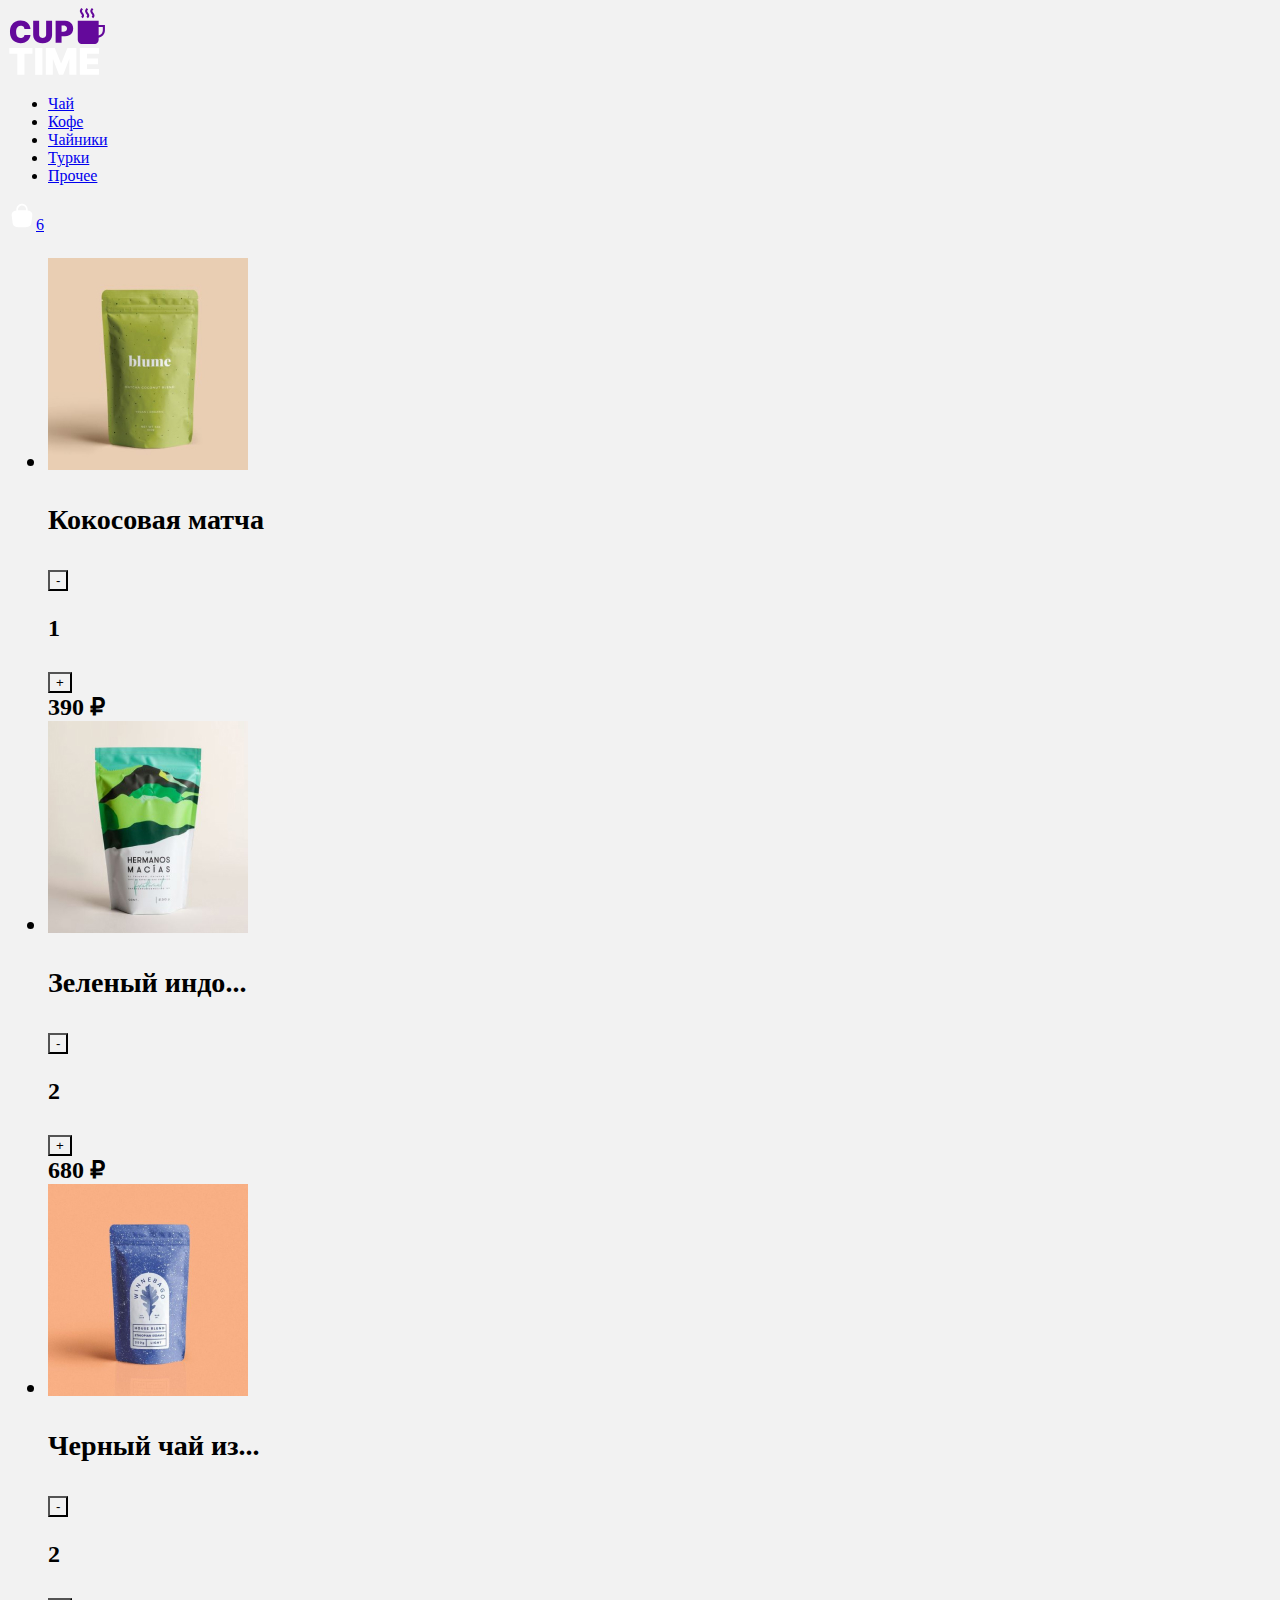
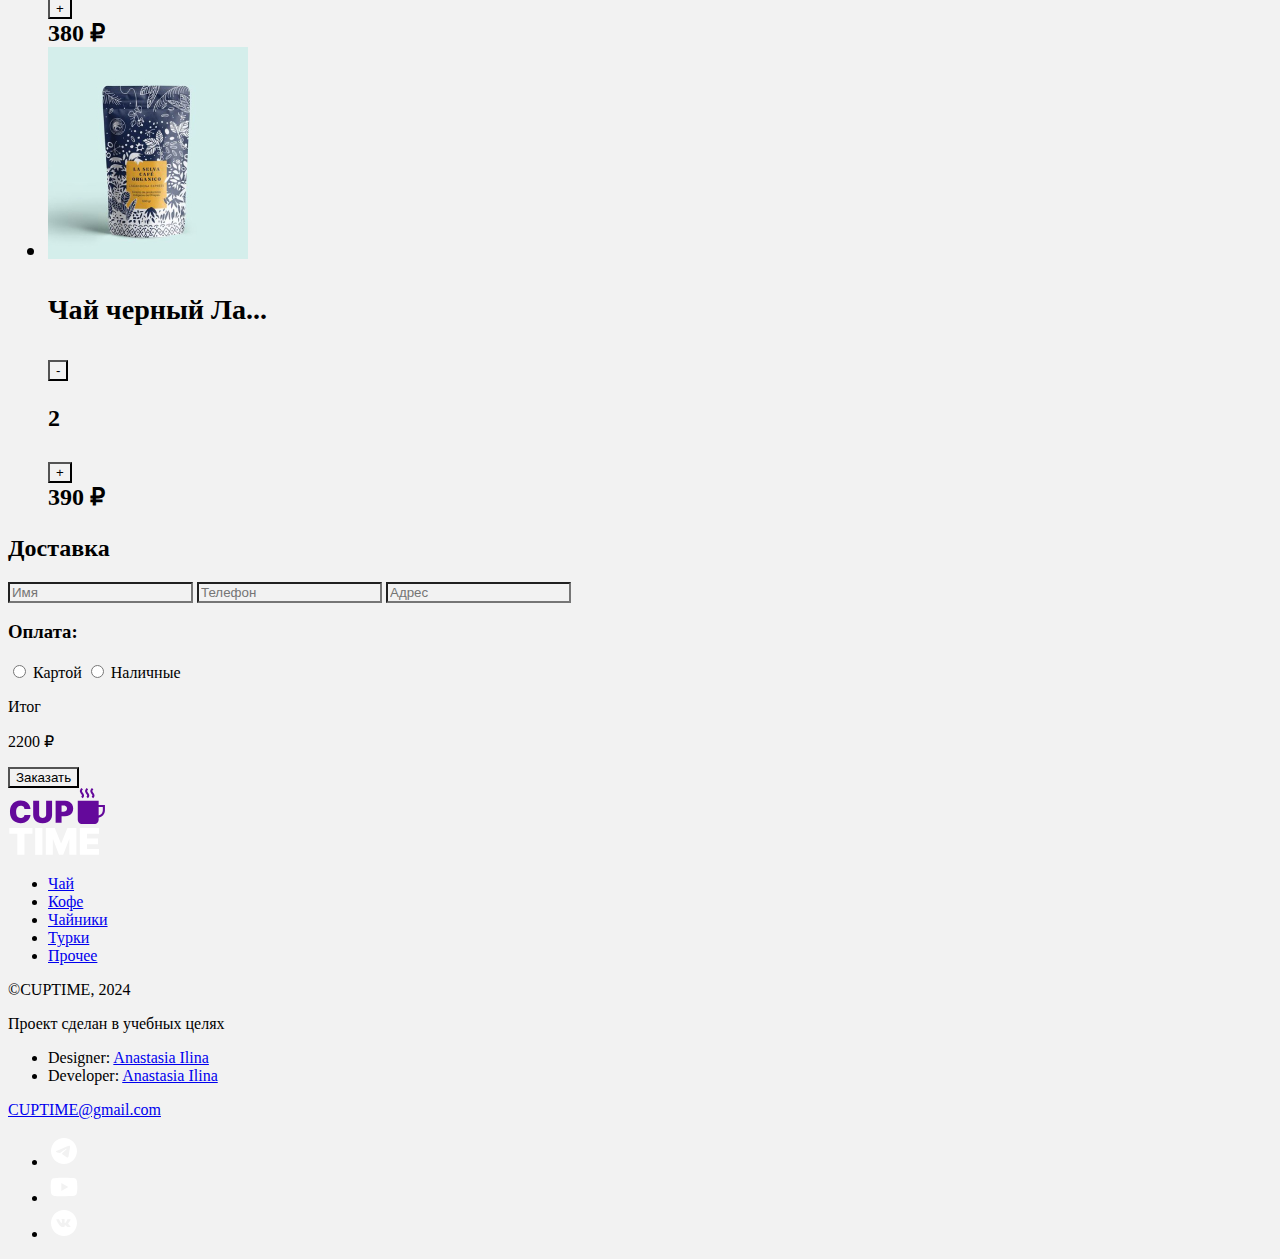
==== cart.html @ bab4b930 "feat: add page cart.html" ====
<!DOCTYPE html>
<html lang="en">
  <head>
    <meta charset="UTF-8" />
    <meta http-equiv="X-UA-Compatible" content="IE=edge" />
    <meta name="viewport" content="width=device-width, initial-scale=1.0" />
    <link rel="stylesheet" href="style.css" />
    <title>Cup Time</title>
  </head>
  <body>
    <header class="header">
      <div class="container">
        <a href="/" class="header__logo-link"
          ><img
            class="header__logo"
            src="./img/logo.svg"
            alt="Логотип Cup Time"
        /></a>
        <nav class="header__nav">
          <ul class="header__menu">
            <li class="header__menu-item">
              <a class="header__menu-link" href="#">Чай</a>
            </li>
            <li class="header__menu-item">
              <a class="header__menu-link" href="#">Кофе</a>
            </li>
            <li class="header__menu-item">
              <a class="header__menu-link" href="#">Чайники</a>
            </li>
            <li class="header__menu-item">
              <a class="header__menu-link" href="#">Турки</a>
            </li>
            <li class="header__menu-item">
              <a class="header__menu-link" href="#">Прочее</a>
            </li>
          </ul>
        </nav>
        <a href="cart.html" class="header__cart-link">
          <img src="./img/bag.svg" alt="" />6
        </a>
      </div>
    </header>
    <main class="main">
      <section class="cart">
        <div class="container">
          <section class="in-cart">
            <h2 class="in-cart__title">
              <ul class="in-cart__product-list">
                <li class="in-cart__product-item">
                  <article class="product-cart">
                    <img
                      class="product-cart__img"
                      src="./img/cart-1.jpg"
                      alt="name product-cart" />
                    <h3 class="product-cart__title">Кокосовая матча</h3>
                    <div class="product-cart__count">
                      <button class="product-cart__decrement">-</button>
                      <p class="product-cart__quantity">1</p>
                      <button class="product-cart__increment">+</button>
                    </div>
                    <div class="product-cart__price">390 ₽</div>
                  </article>
                </li>
                <li class="in-cart__product-item">
                  <article class="product-cart">
                    <img
                      class="product-cart__img"
                      src="./img/cart-2.jpg"
                      alt="name product-cart" />
                    <h3 class="product-cart__title">Зеленый индо...</h3>
                    <div class="product-cart__count">
                      <button class="product-cart__decrement">-</button>
                      <p class="product-cart__quantity">2</p>
                      <button class="product-cart__increment">+</button>
                    </div>
                    <div class="product-cart__price">680 ₽</div>
                  </article>
                </li>
                <li class="in-cart__product-item">
                  <article class="product-cart">
                    <img
                      class="product-cart__img"
                      src="./img/cart-3.jpg"
                      alt="name product-cart" />
                    <h3 class="product-cart__title">Черный чай из...</h3>
                    <div class="product-cart__count">
                      <button class="product-cart__decrement">-</button>
                      <p class="product-cart__quantity">2</p>
                      <button class="product-cart__increment">+</button>
                    </div>
                    <div class="product-cart__price">380 ₽</div>
                  </article>
                </li>
                <li class="in-cart__product-item">
                  <article class="product-cart">
                    <img
                      class="product-cart__img"
                      src="./img/cart-4.jpg"
                      alt="name product-cart" />
                    <h3 class="product-cart__title">Чай черный Ла...</h3>
                    <div class="product-cart__count">
                      <button class="product-cart__decrement">-</button>
                      <p class="product-cart__quantity">2</p>
                      <button class="product-cart__increment">+</button>
                    </div>
                    <div class="product-cart__price">390 ₽</div>
                  </article>
                </li>
              </ul>
            </h2>
          </section>
          <serction class="delivery">
            <h2 class="delivery__title">Доставка</h2>
            <form class="delivery__form form-input">
              <label>
                <input class="form-input__name" type="text" placeholder="Имя" />
              </label>
              <label>
                <input
                  class="form-input__tel"
                  type="text"
                  placeholder="Телефон"
              /></label>
              <label>
                <input
                  class="form-input__address"
                  type="text"
                  placeholder="Адрес"
              /></label>

              <div class="delivery__pay">
                <h3 class="delivery__pay_title">Оплата:</h3>
                <label>
                  <input class="delivery__pay_pay" type="radio" name="pay" />
                  Картой
                </label>
                <label>
                  <input class="delivery__pay_pay" type="radio" name="pay" />
                  Наличные
                </label>
              </div>
            </form>
          </serction>
          <section class="order">
            <div class="order__container">
              <div class="order__price-info">
                <p class="order__price-text">Итог</p>
                <p class="order__price-total">2200 ₽</p>
              </div>
              <button class="order__button">Заказать</button>
            </div>
          </section>
        </div>
      </section>
    </main>
    <footer class="footer">
      <div class="container footer__container">
        <a href="/" class="footer__logo-llink"
          ><img
            class="footer__logo"
            src="./img/logo.svg"
            alt="Логотип Cup Time"
        /></a>
        <div class="footer__nav">
          <ul class="footer__menu">
            <li class="footer__menu-item">
              <a class="footer__menu-link" href="#">Чай</a>
            </li>
            <li class="footer__menu-item">
              <a class="footer__menu-link" href="#">Кофе</a>
            </li>
            <li class="footer__menu-item">
              <a class="footer__menu-link" href="#">Чайники</a>
            </li>
            <li class="footer__menu-item">
              <a class="footer__menu-link" href="#">Турки</a>
            </li>
            <li class="footer__menu-item">
              <a class="footer__menu-link" href="#">Прочее</a>
            </li>
          </ul>
        </div>
        <div class="footer__info">
          <p class="footer__copyright">©CUPTIME, 2024</p>
          <p class="footer__description">Проект сделан в учебных целях</p>
          <ul class="footer__developers">
            <li class="footer__developer">
              Designer:
              <a class="footer__developer-link" href="#">Anastasia Ilina</a>
            </li>
            <li class="footer__developer">
              Developer:
              <a class="footer__developer-link" href="#">Anastasia Ilina</a>
            </li>
          </ul>
        </div>
        <div class="footer__contacts">
          <a href="mailto:cuptime@gmail.com" class="footer__email"
            >CUPTIME@gmail.com</a
          >
          <ul class="footer__social">
            <li class="footer__social-item">
              <a href="#" class="footer__social-linl">
                <svg
                  width="32"
                  height="32"
                  viewBox="0 0 32 32"
                  fill="none"
                  xmlns="http://www.w3.org/2000/svg">
                  <path
                    d="M16 3C8.824 3 3 8.824 3 16C3 23.176 8.824 29 16 29C23.176 29 29 23.176 29 16C29 8.824 23.176 3 16 3ZM22.032 11.84C21.837 13.894 20.992 18.886 20.563 21.187C20.381 22.162 20.017 22.487 19.679 22.526C18.925 22.591 18.353 22.032 17.625 21.551C16.481 20.797 15.831 20.329 14.726 19.601C13.439 18.756 14.271 18.288 15.012 17.534C15.207 17.339 18.535 14.31 18.6 14.037C18.609 13.9957 18.6078 13.9527 18.5965 13.9119C18.5852 13.8712 18.5641 13.8338 18.535 13.803C18.457 13.738 18.353 13.764 18.262 13.777C18.145 13.803 16.325 15.012 12.776 17.404C12.256 17.755 11.788 17.937 11.372 17.924C10.904 17.911 10.02 17.664 9.357 17.443C8.538 17.183 7.901 17.04 7.953 16.585C7.979 16.351 8.304 16.117 8.915 15.87C12.711 14.219 15.233 13.127 16.494 12.607C20.108 11.099 20.849 10.839 21.343 10.839C21.447 10.839 21.694 10.865 21.85 10.995C21.98 11.099 22.019 11.242 22.032 11.346C22.019 11.424 22.045 11.658 22.032 11.84Z"
                    fill="white" />
                </svg>
              </a>
            </li>
            <li class="footer__social-item">
              <a href="#" class="footer__social-linl"
                ><svg
                  width="32"
                  height="32"
                  viewBox="0 0 32 32"
                  fill="none"
                  xmlns="http://www.w3.org/2000/svg">
                  <path
                    d="M13.3337 20.0001L20.2537 16.0001L13.3337 12.0001V20.0001ZM28.747 9.56008C28.9203 10.1867 29.0403 11.0267 29.1203 12.0934C29.2137 13.1601 29.2537 14.0801 29.2537 14.8801L29.3337 16.0001C29.3337 18.9201 29.1203 21.0667 28.747 22.4401C28.4137 23.6401 27.6403 24.4134 26.4403 24.7467C25.8137 24.9201 24.667 25.0401 22.907 25.1201C21.1737 25.2134 19.587 25.2534 18.1203 25.2534L16.0003 25.3334C10.4137 25.3334 6.93366 25.1201 5.56033 24.7467C4.36033 24.4134 3.58699 23.6401 3.25366 22.4401C3.08033 21.8134 2.96033 20.9734 2.88033 19.9067C2.78699 18.8401 2.74699 17.9201 2.74699 17.1201L2.66699 16.0001C2.66699 13.0801 2.88033 10.9334 3.25366 9.56008C3.58699 8.36008 4.36033 7.58675 5.56033 7.25341C6.18699 7.08008 7.33366 6.96008 9.09366 6.88008C10.827 6.78675 12.4137 6.74675 13.8803 6.74675L16.0003 6.66675C21.587 6.66675 25.067 6.88008 26.4403 7.25341C27.6403 7.58675 28.4137 8.36008 28.747 9.56008Z"
                    fill="white" />
                </svg>
              </a>
            </li>
            <li class="footer__social-item">
              <a href="#" class="footer__social-linl"
                ><svg
                  width="32"
                  height="32"
                  viewBox="0 0 32 32"
                  fill="none"
                  xmlns="http://www.w3.org/2000/svg">
                  <path
                    d="M16 3C8.82021 3 3 8.82021 3 16C3 23.1798 8.82021 29 16 29C23.1798 29 29 23.1798 29 16C29 8.82021 23.1798 3 16 3ZM20.9996 17.667C20.9996 17.667 22.1493 18.8018 22.4323 19.3285C22.4404 19.3394 22.4445 19.3502 22.4472 19.3556C22.5623 19.5493 22.5894 19.6996 22.5325 19.812C22.4377 19.9989 22.1127 20.0909 22.0017 20.0991H19.9704C19.8296 20.0991 19.5344 20.0625 19.1769 19.816C18.902 19.6238 18.6311 19.3082 18.3671 19.0008C17.973 18.5431 17.6318 18.1477 17.2878 18.1477C17.2441 18.1476 17.2007 18.1545 17.1592 18.168C16.8992 18.252 16.566 18.623 16.566 19.6116C16.566 19.9203 16.3223 20.0977 16.1503 20.0977H15.22C14.9031 20.0977 13.2524 19.9867 11.7899 18.4443C9.99969 16.5552 8.38823 12.7662 8.37469 12.731C8.27312 12.4859 8.48302 12.3546 8.71187 12.3546H10.7634C11.037 12.3546 11.1264 12.5211 11.1886 12.6687C11.2618 12.8407 11.5299 13.5246 11.97 14.2937C12.6836 15.5477 13.121 16.0569 13.4718 16.0569C13.5375 16.0561 13.6021 16.0394 13.66 16.0081C14.1177 15.7535 14.0324 14.1218 14.0121 13.7832C14.0121 13.7196 14.0107 13.0533 13.7765 12.7337C13.6085 12.5022 13.3228 12.4142 13.1495 12.3817C13.2196 12.2849 13.3121 12.2064 13.419 12.1528C13.7331 11.9957 14.2992 11.9727 14.8611 11.9727H15.174C15.7833 11.9808 15.9404 12.0201 16.1611 12.0756C16.608 12.1826 16.6175 12.471 16.5782 13.4582C16.566 13.7385 16.5539 14.0554 16.5539 14.4292C16.5539 14.5104 16.5498 14.5971 16.5498 14.6892C16.5363 15.1916 16.52 15.7617 16.8748 15.9959C16.9211 16.025 16.9745 16.0404 17.0292 16.0406C17.1524 16.0406 17.5234 16.0406 18.5282 14.3168C18.8381 13.7619 19.1074 13.1853 19.334 12.5916C19.3543 12.5564 19.4139 12.448 19.4843 12.406C19.5362 12.3795 19.5939 12.3661 19.6522 12.3668H22.064C22.3267 12.3668 22.5068 12.406 22.5406 12.5076C22.6002 12.6687 22.5298 13.1603 21.4289 14.6512L20.9373 15.2999C19.9393 16.608 19.9393 16.6744 20.9996 17.667Z"
                    fill="white" />
                </svg>
              </a>
            </li>
          </ul>
        </div>
      </div>
    </footer>
  </body>
</html>
---- style.css ----
* {
  background-color: #f2f2f2;
}
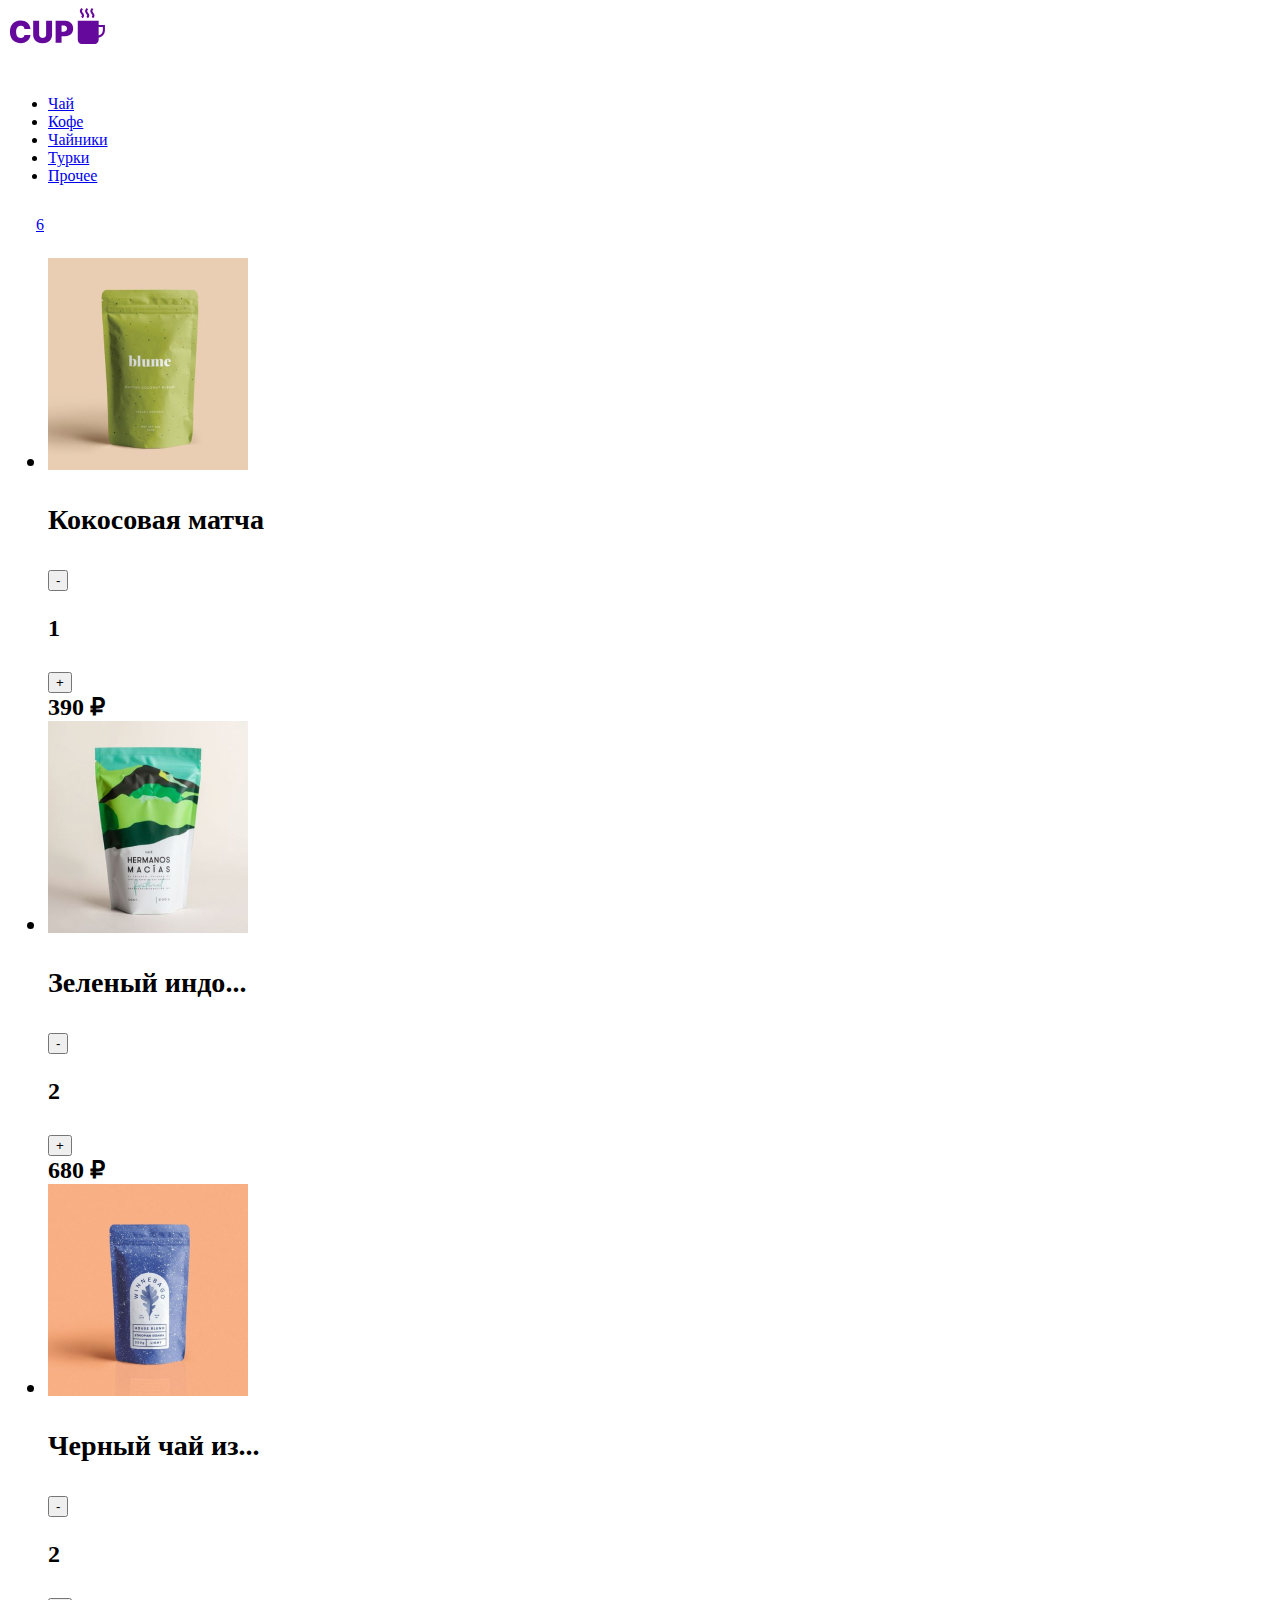
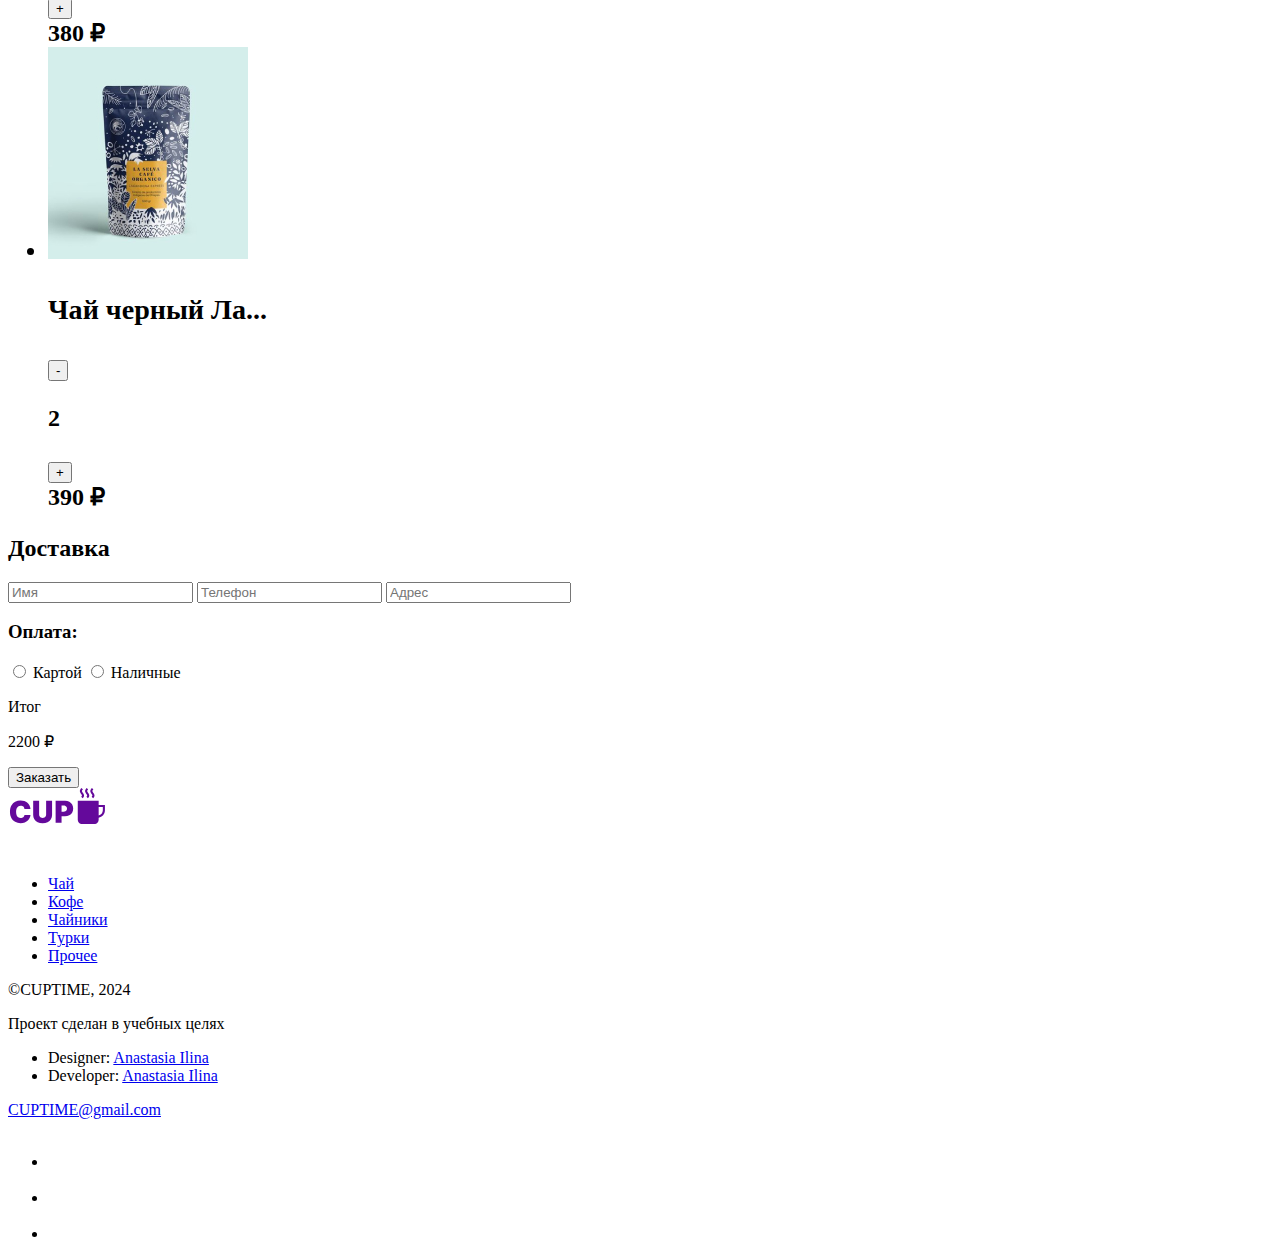
==== commit 515d705c: "feat: add style.css for index.html" ====
--- a/cart.html
+++ b/cart.html
@@ -109,7 +109,7 @@
               </ul>
             </h2>
           </section>
-          <serction class="delivery">
+          <section class="delivery">
             <h2 class="delivery__title">Доставка</h2>
             <form class="delivery__form form-input">
               <label>
@@ -140,7 +140,7 @@
                 </label>
               </div>
             </form>
-          </serction>
+          </section>
           <section class="order">
             <div class="order__container">
               <div class="order__price-info">
